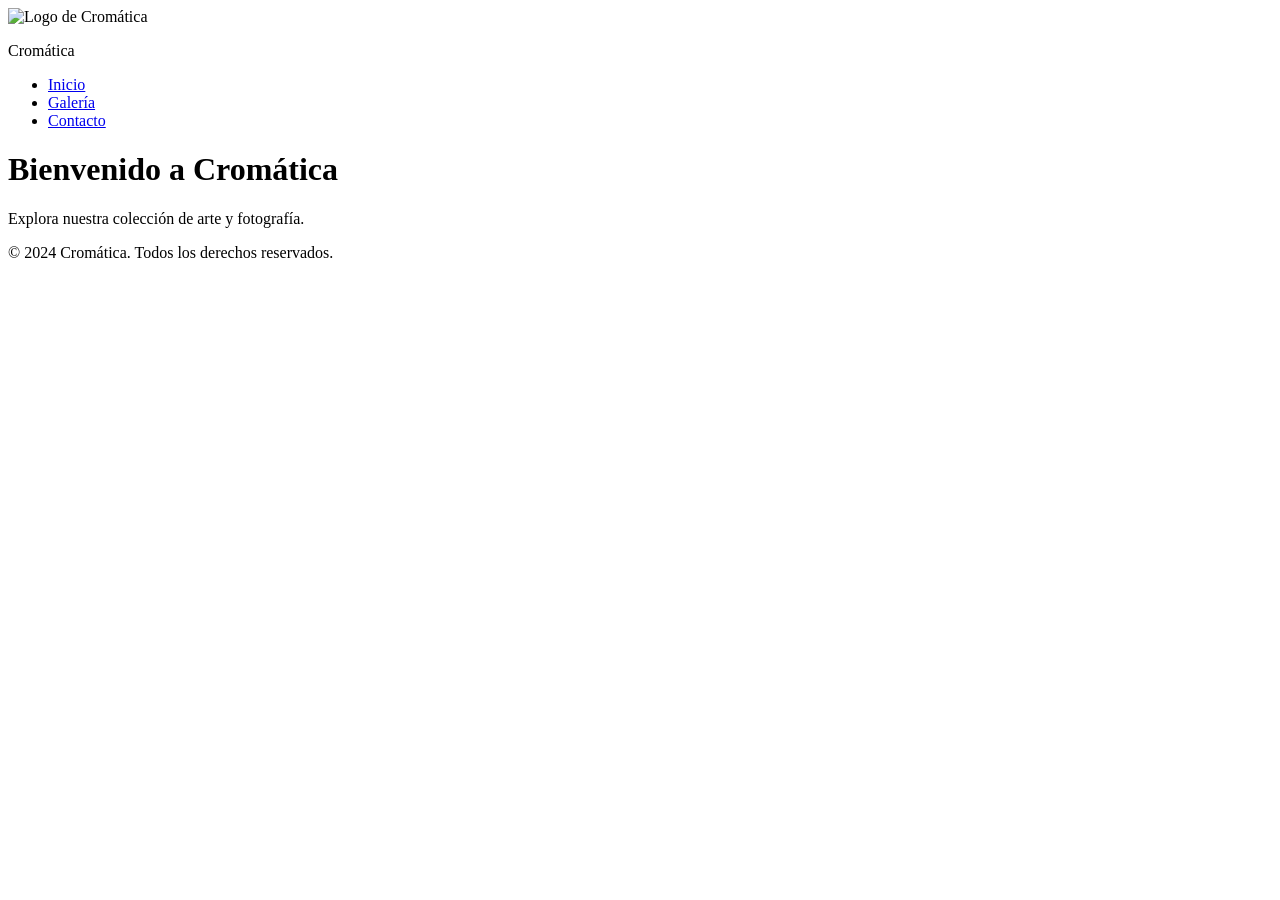
==== Desarrollo/index.html @ e1bbc9ad "Primer commit: Estructura de archivos" ====
<!DOCTYPE html>
<html lang="en">
<head>
    <meta charset="UTF-8">
    <meta name="viewport" content="width=device-width, initial-scale=1.0">
    <title>Cromática</title>
    <link rel="stylesheet" href="css/styles.css">
    <script src="js/script.js" defer></script>
</head>
<body>
    <nav class="navbar">
        <div class="logo">
            <img src=".img/logo.png" alt="Logo de Cromática">
            <p>Cromática</p>
        </div>
        <ul>
            <li><a href="index.html">Inicio</a></li>
            <li><a href="galeria.html">Galería</a></li>
            <li><a href="contacto.html">Contacto</a></li>
        </ul>
    </nav>
    <main>
        <h1>Bienvenido a Cromática</h1>
        <p>Explora nuestra colección de arte y fotografía.</p>
    </main> 
    <footer>
        <p>&copy; 2024 Cromática. Todos los derechos reservados.</p>    
</body>
</html>
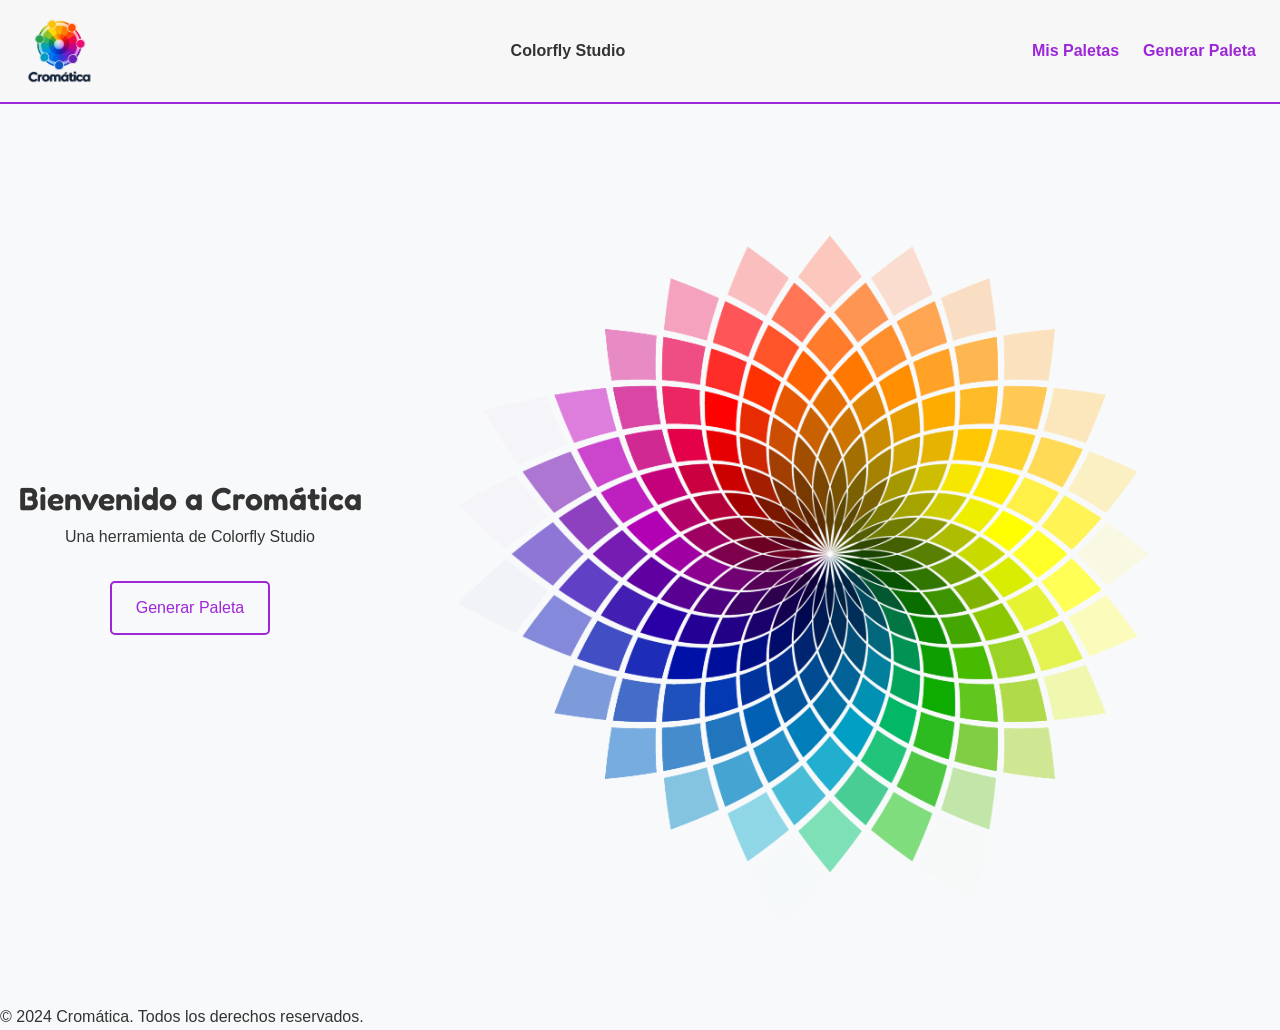
==== commit 0637ef87: "Mejora css navbar + creacion y css boton Generar Paleta" ====
--- a/Desarrollo/index.html
+++ b/Desarrollo/index.html
@@ -10,18 +10,25 @@
 <body>
     <nav class="navbar">
         <div class="logo">
-            <img src=".img/logo.png" alt="Logo de Cromática">
-            <p>Cromática</p>
+            <img src="img/logo.png" alt="Logo de Cromática" >            
         </div>
-        <ul>
-            <li><a href="index.html">Inicio</a></li>
-            <li><a href="galeria.html">Galería</a></li>
-            <li><a href="contacto.html">Contacto</a></li>
+        <p>Colorfly Studio</p>
+        <ul class="linksnav">
+            <li><a href="mis-paletas.html">Mis Paletas</a></li>
+            <li><a href="generar.html">Generar Paleta</a></li>                   
         </ul>
+        
     </nav>
     <main>
-        <h1>Bienvenido a Cromática</h1>
-        <p>Explora nuestra colección de arte y fotografía.</p>
+        <div class="portada">
+            <div class="texto-portada" >
+                    <h1>Bienvenido a Cromática</h1>
+                    <p>Una herramienta de Colorfly Studio</p> 
+            </div>
+            <button class="btn" id="btn-generar">Generar Paleta</button>
+        </div>
+            <img src="img/rueda-cromatica.png" alt="Imágen de portada">
+                 
     </main> 
     <footer>
         <p>&copy; 2024 Cromática. Todos los derechos reservados.</p>    
--- a/Desarrollo/css/styles.css
+++ b/Desarrollo/css/styles.css
@@ -0,0 +1,162 @@
+@import url('https://fonts.googleapis.com/css2?family=Fredoka:wght@300;400;500;600;700&family=Nunito:wght@400;500;600;700&family=DM+Mono:wght@400;500&display=swap');
+
+/* =============================
+RESET Y CONFIGURACIÓN BASE
+================================ */
+
+* {
+    margin: 0;
+    padding: 0;
+    box-sizing: border-box;
+}
+
+
+html {
+    font-size: 100%;
+}
+
+body {
+    font-family: 'Nunito Sans', -apple-system, BlinkMacSystemFont, 'Segoe UI', sans-serif;
+    font-size: 1rem;
+    line-height: 1.6;
+    color: #333;
+    background-color: #f8f9fa;
+}
+
+/* ============================================
+   VARIABLES CSS
+   ============================================ */
+
+:root {
+  /* Color primario: morado/violeta para tech */
+  --color-primario: hsl(280, 70%, 50%);
+  --color-primario-claro: hsl(280, 70%, 70%);
+  --color-primario-oscuro: hsl(280, 70%, 30%);
+
+  /* Color de acento: verde para precios/acciones */
+  --color-acento: hsl(140, 60%, 45%);
+  --color-acento-oscuro: hsl(140, 60%, 35%);
+
+  /* Colores neutros */
+  --color-texto: hsl(0, 0%, 20%);
+  --color-texto-claro: hsl(0, 0%, 45%);
+  --color-fondo: hsl(0, 0%, 97%);
+  --color-blanco: hsl(0, 0%, 100%);
+
+  /* Espaciado */
+  --espacio-xs: 0.5rem;
+  --espacio-sm: 1rem;
+  --espacio-md: 1.5rem;
+  --espacio-lg: 2rem;
+  --espacio-xl: 3rem;
+}
+
+
+
+/* ============================================
+   NAVBAR   
+   ============================================ */
+
+.navbar {
+    display: flex;
+    justify-content: space-between;
+    align-items: center;
+    padding: var(--espacio-sm) var(--espacio-md);
+    background-color: var(--color-fondo);
+    color: var(--color-negro);
+    border-bottom: 2px solid var(--color-primario);
+    font-weight: bold;
+}
+
+.logo {
+    display: flex;
+    align-items: center;
+}
+
+.logo img{
+    width: auto;
+    height: 70px;
+    margin-right: 10px;
+    display: block;
+}
+
+.linksnav {
+    list-style: none;
+    display: flex;
+    gap: var(--espacio-md);
+    color: var(--color-primario)
+
+}
+
+ul a {
+  text-decoration: none; 
+  color: inherit; 
+}
+
+/* chequear bien donde va este bloque  */
+
+h1, h2, h3,
+.logo p {
+    font-family: 'Fredoka', sans-serif;
+    font-weight: 600;
+}
+
+main {
+    display: flex;
+    align-items: space-between;
+    justify-content: space-between;
+}
+
+.portada {
+    display: flex;
+    flex-direction: column;
+    justify-content: center;
+    align-items: center;
+    text-align: center;
+    padding: var(--espacio-lg);
+}
+
+main .portada {
+    flex: 1;
+    padding: 0;
+}
+
+.btn {
+    background-color: transparent;
+    color: var(--color-primario);
+    border: 2px solid var(--color-primario);
+    border-radius: 5px;
+    padding: var(--espacio-sm) var(--espacio-md);
+    font-size: 1rem;
+    cursor: pointer;
+    transition: background-color 0.3s ease;
+}
+
+.btn:hover {
+    background-color: var(--color-primario);    
+    color: var(--color-blanco);
+    
+}
+
+.texto-portada {
+margin-bottom: 2rem;
+}
+
+main img {
+    height: 100vh;
+    width: auto;
+    display: block;
+    flex-shrink: 0;
+    rotate: 360;
+    animation: rotar 10s linear infinite;
+}
+
+
+@keyframes rotar {
+    from {
+        rotate: 0deg;
+    }
+    to {
+        rotate: 360deg;
+    }
+}
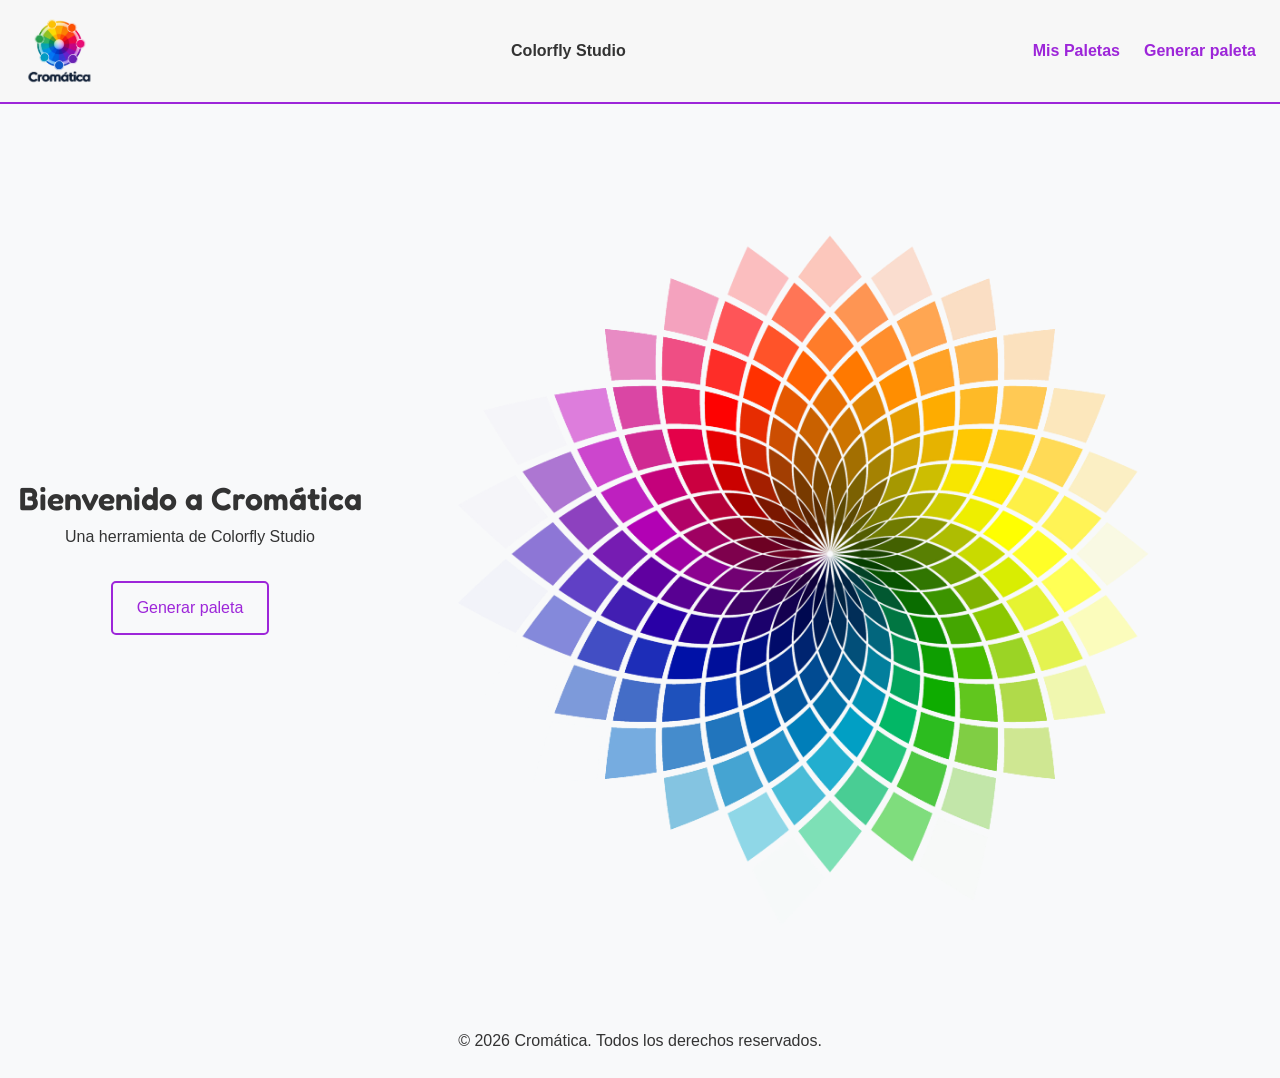
==== commit 678c6195: "Creación archivo app.js - priemros ensayos de eventListener" ====
--- a/Desarrollo/index.html
+++ b/Desarrollo/index.html
@@ -15,7 +15,7 @@
         <p>Colorfly Studio</p>
         <ul class="linksnav">
             <li><a href="mis-paletas.html">Mis Paletas</a></li>
-            <li><a href="generar.html">Generar Paleta</a></li>                   
+            <li><a class="gen-paleta" href="generar.html">Generar paleta</a></li>                   
         </ul>
         
     </nav>
@@ -25,12 +25,12 @@
                     <h1>Bienvenido a Cromática</h1>
                     <p>Una herramienta de Colorfly Studio</p> 
             </div>
-            <button class="btn" id="btn-generar">Generar Paleta</button>
+            <button class="btn gen-paleta">Generar paleta</button>
         </div>
-            <img src="img/rueda-cromatica.png" alt="Imágen de portada">
+            <img class="rueda-cromática" src="img/rueda-cromatica.png" alt="Imágen de portada">
                  
     </main> 
-    <footer>
-        <p>&copy; 2024 Cromática. Todos los derechos reservados.</p>    
+    <footer class="footer">
+        <p>&copy; 2026 Cromática. Todos los derechos reservados.</p>    
 </body>
 </html>
--- a/Desarrollo/css/styles.css
+++ b/Desarrollo/css/styles.css
@@ -159,4 +159,12 @@
     to {
         rotate: 360deg;
     }
+}
+
+.footer {
+    text-align: center;
+    padding: var(--espacio-md);
+    position: relative;
+    bottom: 0;
+    width: 100%;
 }
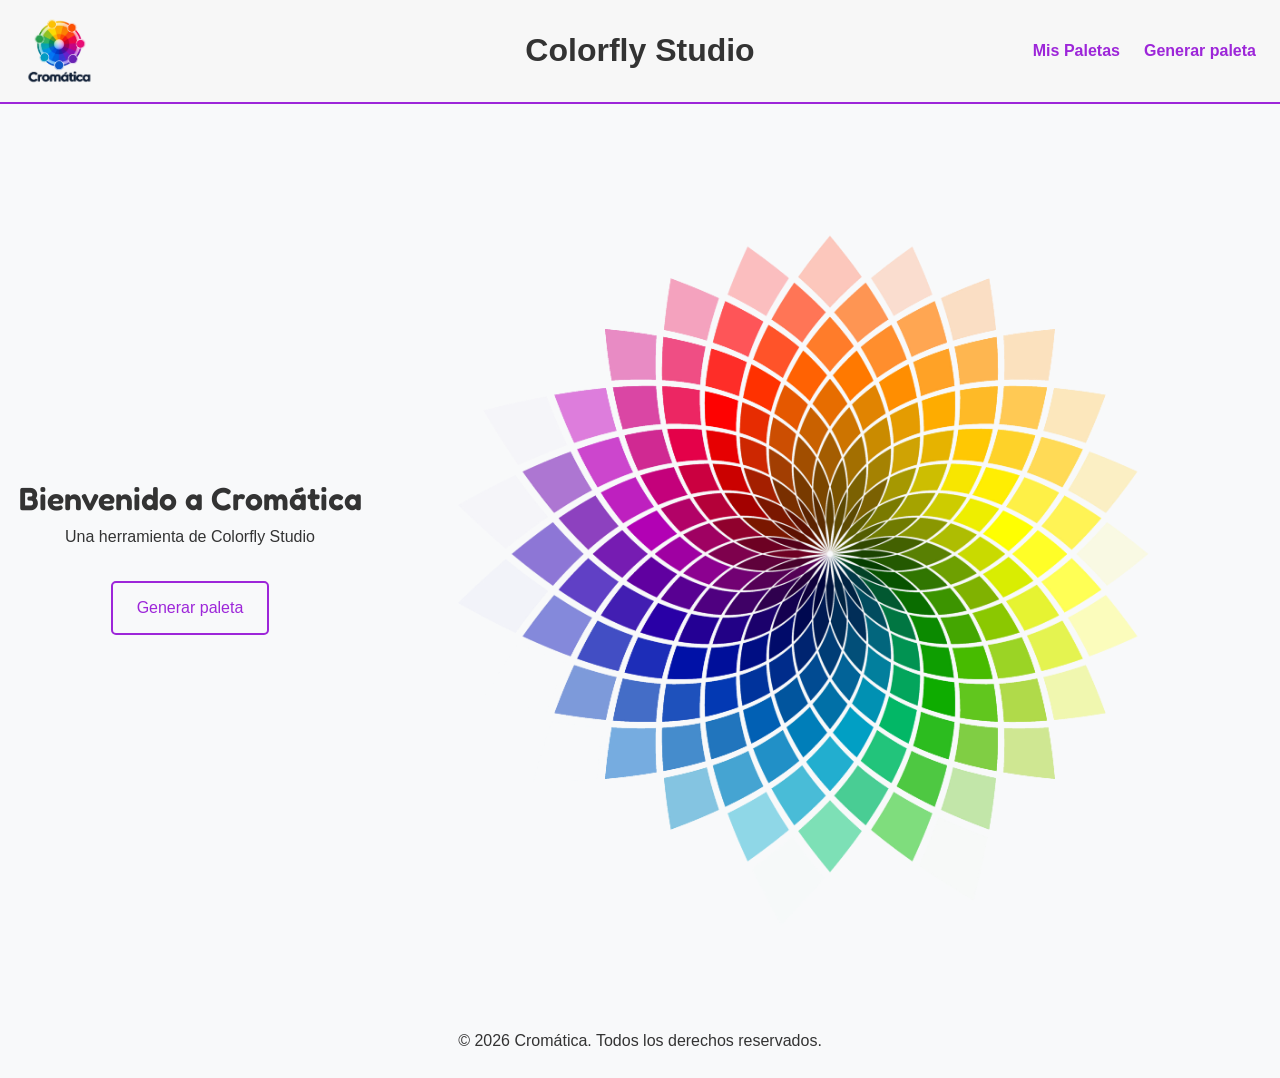
==== commit 24bb96ee: "formato para documentacion IA, creación generar.html (pagina estatica), css de generar.html, creació" ====
--- a/Desarrollo/index.html
+++ b/Desarrollo/index.html
@@ -10,12 +10,12 @@
 <body>
     <nav class="navbar">
         <div class="logo">
-            <img src="img/logo.png" alt="Logo de Cromática" >            
+           <a href="index.html"><img src="img/logo.png" alt="Logo de Cromática" ></a>             
         </div>
         <p>Colorfly Studio</p>
         <ul class="linksnav">
-            <li><a href="mis-paletas.html">Mis Paletas</a></li>
-            <li><a class="gen-paleta" href="generar.html">Generar paleta</a></li>                   
+            <li><a href="pages/mis-paletas.html">Mis Paletas</a></li>
+            <li><a class="gen-paleta" href="pages/generar.html">Generar paleta</a></li>                   
         </ul>
         
     </nav>
@@ -25,7 +25,7 @@
                     <h1>Bienvenido a Cromática</h1>
                     <p>Una herramienta de Colorfly Studio</p> 
             </div>
-            <button class="btn gen-paleta">Generar paleta</button>
+            <a href="pages/generar.html"> <button class="btn">Generar paleta</button></a>
         </div>
             <img class="rueda-cromática" src="img/rueda-cromatica.png" alt="Imágen de portada">
                  
--- a/Desarrollo/css/styles.css
+++ b/Desarrollo/css/styles.css
@@ -58,8 +58,8 @@
    ============================================ */
 
 .navbar {
-    display: flex;
-    justify-content: space-between;
+    display: grid;
+    grid-template-columns: 1fr auto 1fr;
     align-items: center;
     padding: var(--espacio-sm) var(--espacio-md);
     background-color: var(--color-fondo);
@@ -84,8 +84,8 @@
     list-style: none;
     display: flex;
     gap: var(--espacio-md);
-    color: var(--color-primario)
-
+    color: var(--color-primario);
+    justify-self: end;
 }
 
 ul a {
@@ -93,7 +93,15 @@
   color: inherit; 
 }
 
-/* chequear bien donde va este bloque  */
+.navbar p {
+    position: relative;
+    text-align: center;
+    font-size: 2rem;
+}
+
+/* ============================================
+   PORTADA   
+   ============================================ */
 
 h1, h2, h3,
 .logo p {
@@ -161,10 +169,76 @@
     }
 }
 
+/* ============================================
+   FOOTER  
+   ============================================ */
+
 .footer {
     text-align: center;
     padding: var(--espacio-md);
     position: relative;
     bottom: 0;
     width: 100%;
-}+}
+
+/* ============================================
+   GENERAR.HTML  
+   ============================================ */
+.title {
+    margin-top: 2rem;
+    margin-bottom: 2rem;
+    text-align: center;
+}
+
+.color-line {
+    display: flex;
+    width: 100vw;
+    margin-bottom: 2rem;
+    margin-top: 2rem;
+    border-bottom: solid 2px;
+    border-color: var(--color-primario);
+    padding-bottom: 1rem;
+
+}
+
+.color{
+    flex: 1;
+}
+
+.c{
+   height: 33vh; 
+}
+
+.color p{
+    font-size: 0,5rem;
+    font-weight: bold;
+    text-align: center;
+}
+
+.c1 {background-color: hsl(280, 70%, 10%)}
+.c2 {background-color: hsl(280, 70%, 20%)}
+.c3 {background-color: hsl(280, 70%, 30%)}
+.c4 {background-color: hsl(280, 70%, 40%)}
+.c5 {background-color: hsl(280, 70%, 50%)}
+.c6 {background-color: hsl(280, 70%, 60%)}
+.c7 {background-color: hsl(280, 70%, 70%)}
+.c8 {background-color: hsl(280, 70%, 80%)}
+.c9 {background-color: hsl(280, 70%, 90%)}
+
+.portada-gen {
+    display: flex;
+    flex-direction: column;
+}
+.controles {
+    display: flex;
+    flex-direction: column;
+    justify-content: center;   
+    gap: 2rem; 
+    align-items: center;
+}
+
+label, select  {
+    font-size: 2rem;
+}
+
+
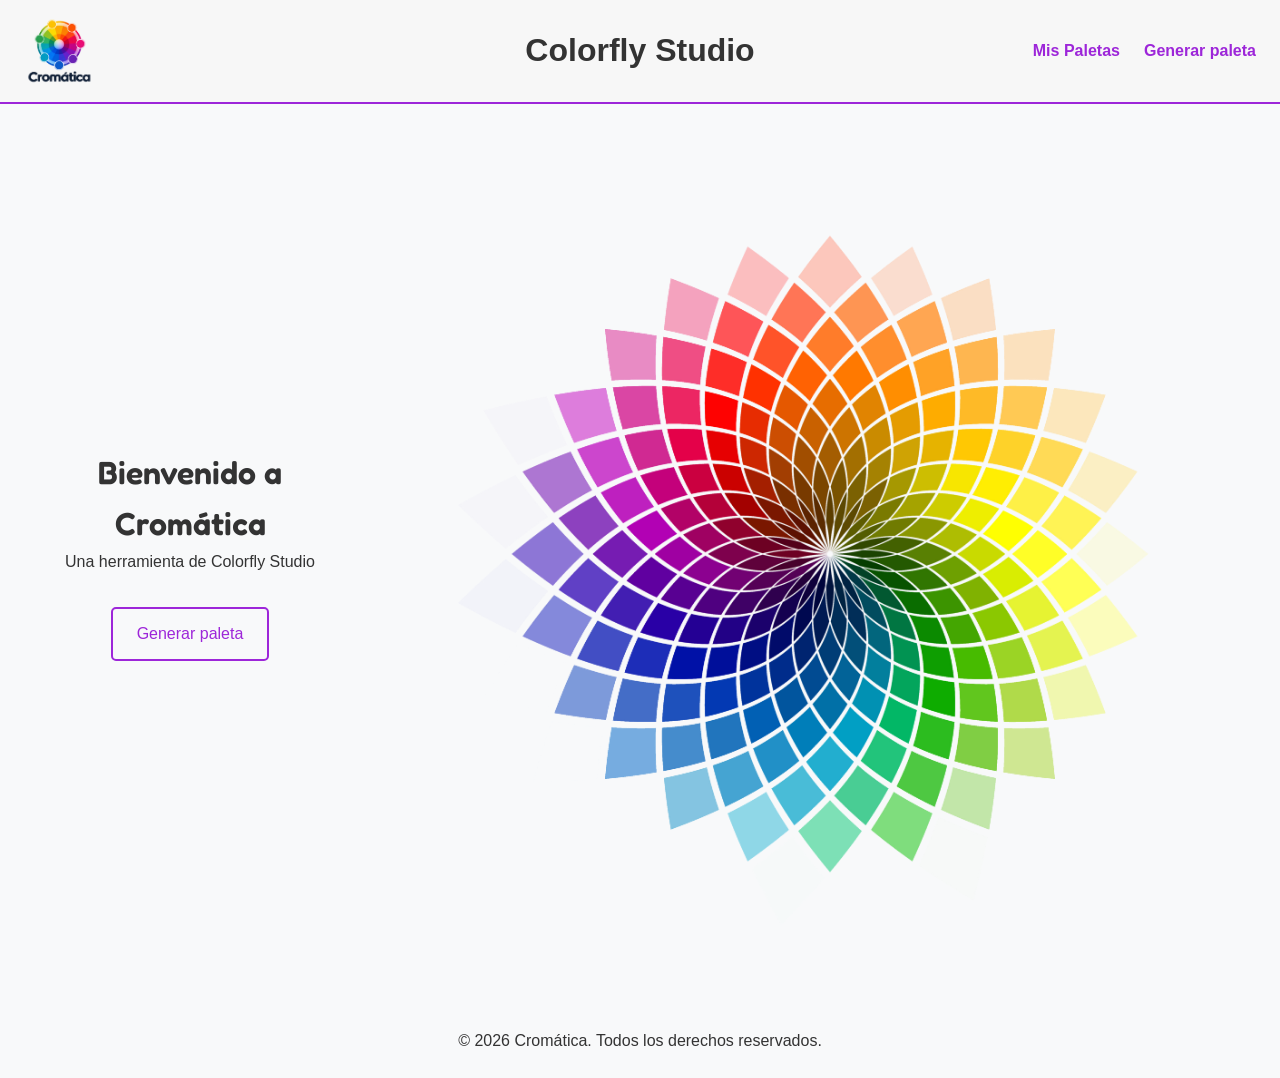
==== commit a16f3299: "prueba de selectores" ====
--- a/Desarrollo/index.html
+++ b/Desarrollo/index.html
@@ -27,7 +27,7 @@
             </div>
             <a href="pages/generar.html"> <button class="btn">Generar paleta</button></a>
         </div>
-            <img class="rueda-cromática" src="img/rueda-cromatica.png" alt="Imágen de portada">
+        <img class="rueda-cromatica" src="img/rueda-cromatica.png" alt="Imágen de portada">
                  
     </main> 
     <footer class="footer">
--- a/Desarrollo/css/styles.css
+++ b/Desarrollo/css/styles.css
@@ -111,7 +111,6 @@
 
 main {
     display: flex;
-    align-items: space-between;
     justify-content: space-between;
 }
 
@@ -122,11 +121,7 @@
     align-items: center;
     text-align: center;
     padding: var(--espacio-lg);
-}
-
-main .portada {
     flex: 1;
-    padding: 0;
 }
 
 .btn {
@@ -150,13 +145,14 @@
 margin-bottom: 2rem;
 }
 
-main img {
+.rueda-cromatica {
+    flex: 1;
     height: 100vh;
     width: auto;
     display: block;
-    flex-shrink: 0;
     rotate: 360;
     animation: rotar 10s linear infinite;
+    object-fit: contain;
 }
 
 
@@ -189,16 +185,17 @@
     margin-bottom: 2rem;
     text-align: center;
 }
-
+.portada-gen {
+    width: 100%;
+}
 .color-line {
     display: flex;
-    width: 100vw;
+    width: 100%;
     margin-bottom: 2rem;
     margin-top: 2rem;
     border-bottom: solid 2px;
     border-color: var(--color-primario);
     padding-bottom: 1rem;
-
 }
 
 .color{
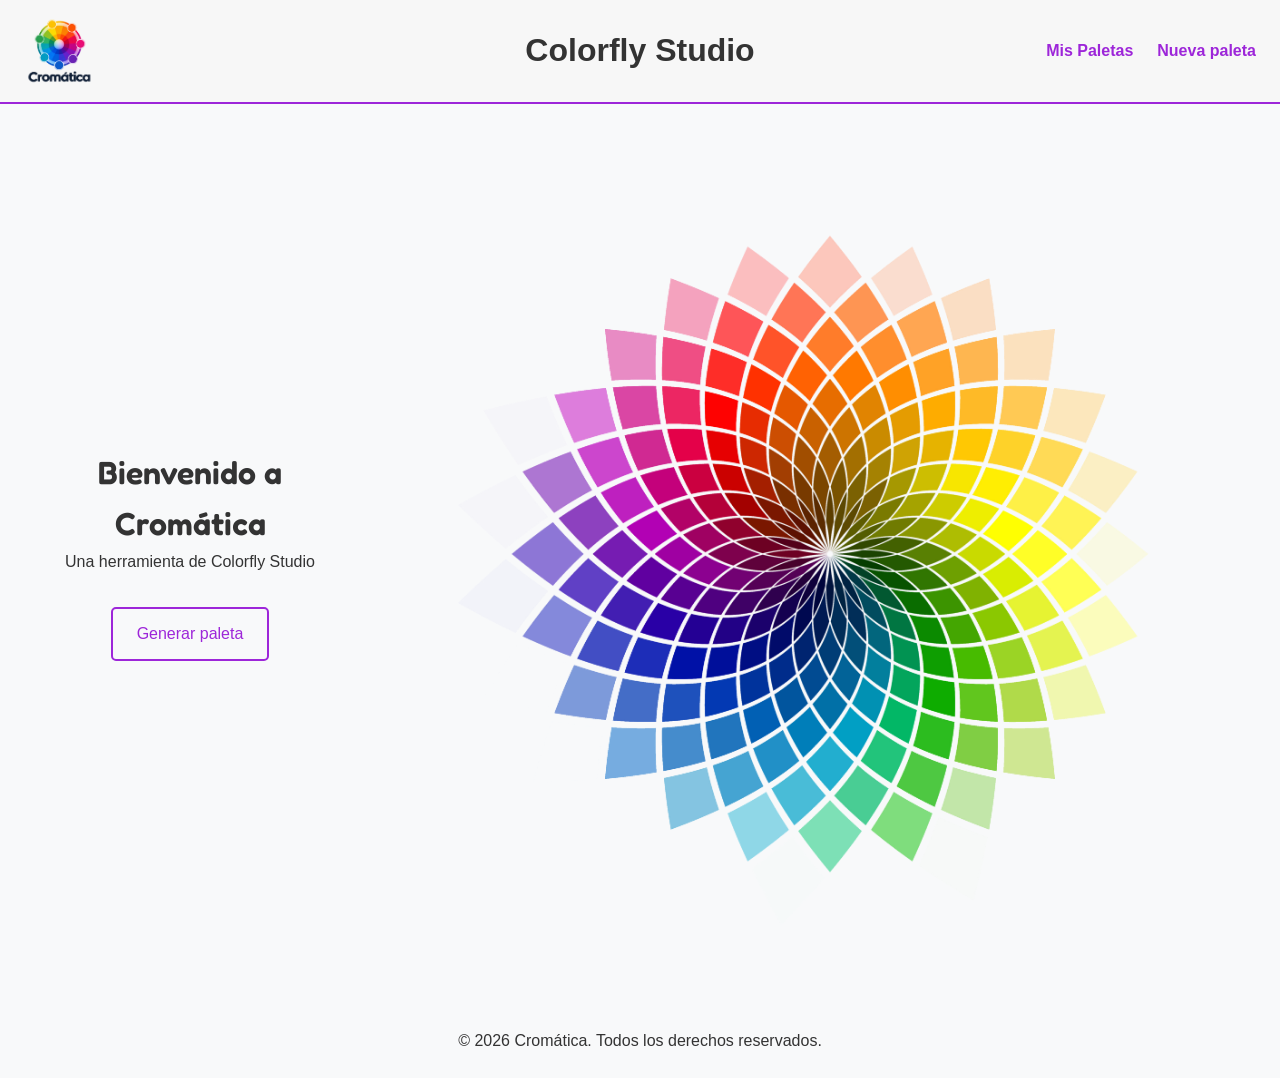
==== commit 5d8fd5fb: "cambio nav NUEVA PALETA" ====
--- a/Desarrollo/index.html
+++ b/Desarrollo/index.html
@@ -15,7 +15,7 @@
         <p>Colorfly Studio</p>
         <ul class="linksnav">
             <li><a href="pages/mis-paletas.html">Mis Paletas</a></li>
-            <li><a class="gen-paleta" href="pages/generar.html">Generar paleta</a></li>                   
+            <li><a class="gen-paleta" href="pages/generar.html">Nueva paleta</a></li>                   
         </ul>
         
     </nav>
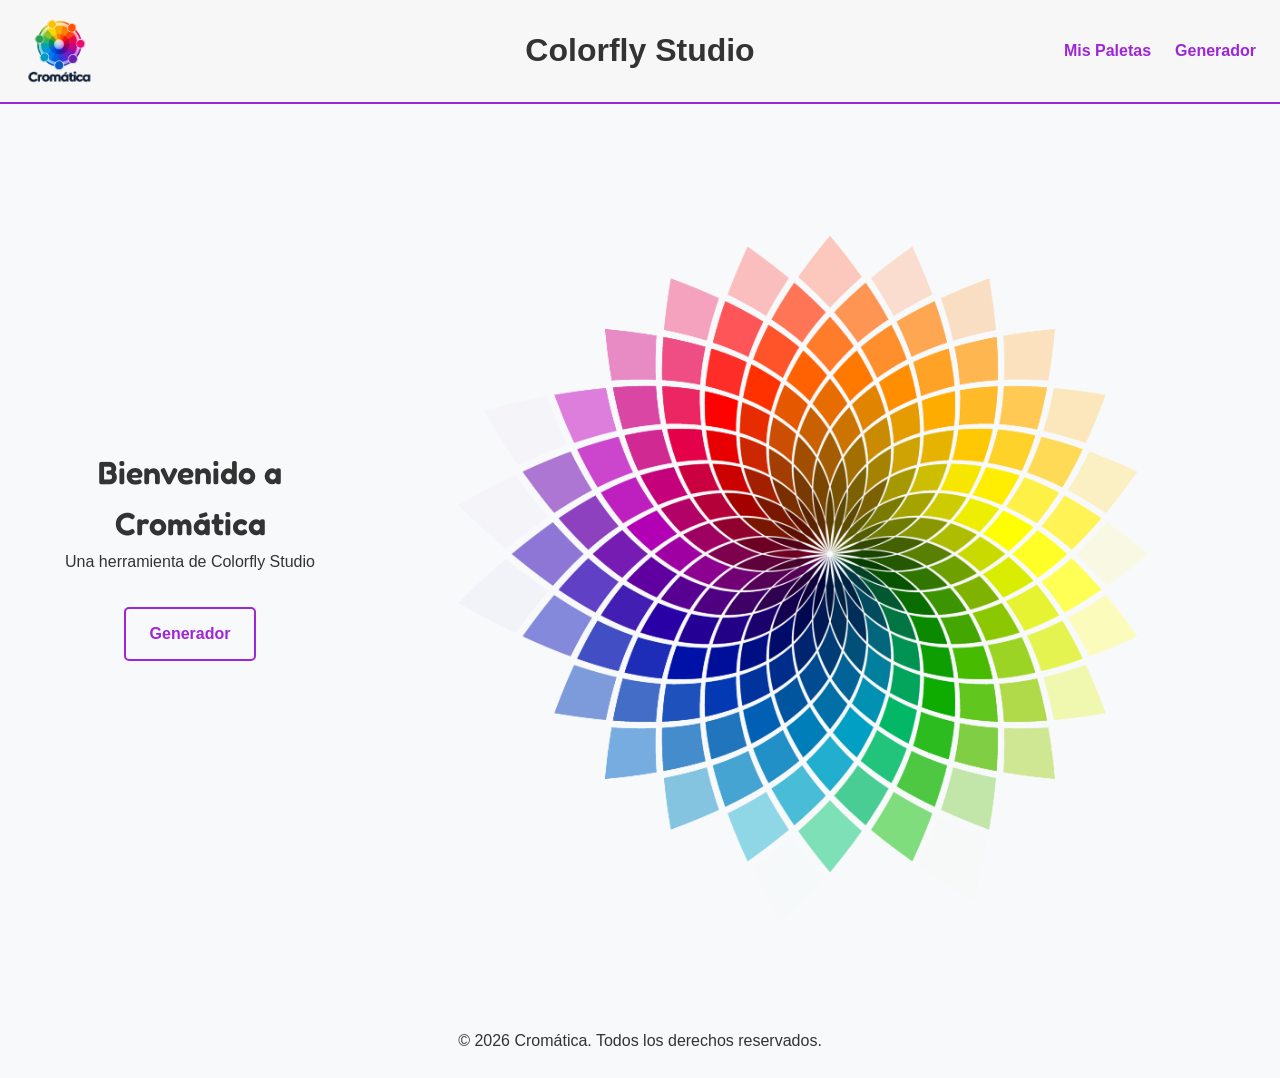
==== commit 38d6dcde: "incorporacion de tootips en index.tml y en generar.html" ====
--- a/Desarrollo/index.html
+++ b/Desarrollo/index.html
@@ -15,7 +15,7 @@
         <p>Colorfly Studio</p>
         <ul class="linksnav">
             <li><a href="pages/mis-paletas.html">Mis Paletas</a></li>
-            <li><a class="gen-paleta" href="pages/generar.html">Nueva paleta</a></li>                   
+            <li><a class="gen-paleta" href="pages/generar.html">Generador</a></li>                   
         </ul>
         
     </nav>
@@ -25,7 +25,7 @@
                     <h1>Bienvenido a Cromática</h1>
                     <p>Una herramienta de Colorfly Studio</p> 
             </div>
-            <a href="pages/generar.html"> <button class="btn">Generar paleta</button></a>
+            <a href="pages/generar.html"> <button class="btn btnPortada" data-tooltip="Acceder al generador de paletas">Generador</button></a>
         </div>
         <img class="rueda-cromatica" src="img/rueda-cromatica.png" alt="Imágen de portada">
                  
--- a/Desarrollo/css/styles.css
+++ b/Desarrollo/css/styles.css
@@ -133,6 +133,7 @@
     font-size: 1rem;
     cursor: pointer;
     transition: background-color 0.3s ease;
+    font-weight: bold;
 }
 
 .btn:hover {
@@ -165,6 +166,8 @@
     }
 }
 
+
+
 /* ============================================
    FOOTER  
    ============================================ */
@@ -207,7 +210,7 @@
 }
 
 .color p{
-    font-size: 0,5rem;
+    font-size: 1rem;
     font-weight: bold;
     text-align: center;
 }
@@ -230,12 +233,71 @@
     display: flex;
     flex-direction: column;
     justify-content: center;   
-    gap: 2rem; 
+    gap: 1rem; 
     align-items: center;
+    text-align: center;
 }
 
 label, select  {
     font-size: 2rem;
-}
-
-
+    font-weight: bold;
+}
+
+/* ====================================
+    TOOLTIPS
+   ==================================== */
+.wrap-toast {
+   position: relative; 
+}
+
+.toast {
+    position: absolute;
+    top: 50%; 
+    left: 50%;
+    transform: translate(-50%, -50%);
+    background-color: black;
+    padding: var(--espacio-md);
+    opacity: 0;
+    border-radius: 5px;
+    pointer-events: none;
+    transition: opacity 0.3s ease;
+}
+
+.toast.visible {
+    opacity: 0.7;
+}
+
+.toast p {
+    font-size: 1.5rem;
+    color: var(--color-blanco);
+      
+}
+
+.btnPortada {
+    position: relative;
+}
+
+
+
+.btnPortada::after {
+    content: attr(data-tooltip);
+    position: absolute;
+    bottom: -130%;
+    left: 50%;
+    transform: translateX(-50%);
+    margin-bottom: 0.5rem;
+    white-space: nowrap;
+    background-color: black;
+    padding: 1rem;
+    border-radius: 5px;
+    opacity: 0;
+    pointer-events: none;
+    transition: opacity 0.3s ease;
+    font-size: 0.8rem;
+    font-weight: lighter;
+    color: white;
+}
+
+.btnPortada:hover::after {
+    opacity: 0.7;
+}
